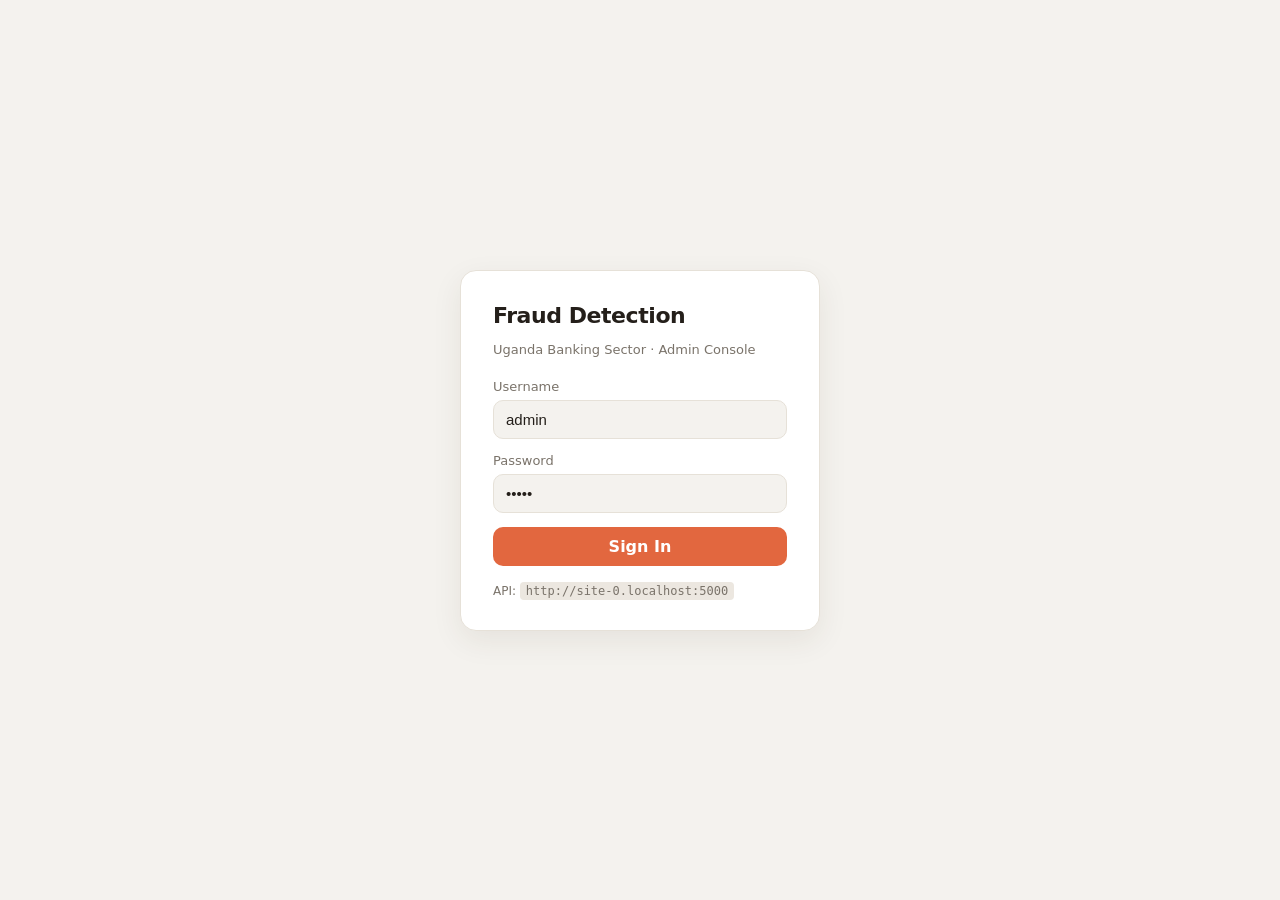
==== admin-dashboard/index.html @ caa239f2 "Merge pull request #11 from Luckymakanga/feature/dataset-upload Add CSV dataset upload and bulk frau" ====
<!DOCTYPE html>
<html lang="en">
<head>
<meta charset="UTF-8" />
<meta name="viewport" content="width=device-width, initial-scale=1.0" />
<title>Fraud Detection Admin</title>
<link rel="stylesheet" href="style.css" />
</head>
<body>

  <!-- Login screen -->
  <div class="login-screen" id="loginScreen">
    <form class="login-card" id="loginForm">
      <h1>Fraud Detection</h1>
      <p class="login-sub">Uganda Banking Sector &middot; Admin Console</p>
      <label>
        Username
        <input type="text" id="username" autocomplete="username" value="admin" required />
      </label>
      <label>
        Password
        <input type="password" id="password" autocomplete="current-password" value="admin" required />
      </label>
      <button type="submit" class="btn primary wide">Sign In</button>
      <p class="login-error" id="loginError" hidden></p>
      <p class="login-hint">API: <code id="apiUrlHint"></code></p>
    </form>
  </div>

  <!-- Dashboard -->
  <div class="dashboard" id="dashboard" hidden>
    <header class="topbar">
      <div class="brand">
        <h1>Fraud Detection</h1>
        <span class="brand-sub">Admin Console</span>
      </div>
      <div class="topbar-right">
        <span class="api-status" id="apiStatus"><span class="dot"></span> checking&hellip;</span>
        <button class="btn ghost" id="refreshBtn">Refresh</button>
        <button class="btn ghost" id="logoutBtn">Logout</button>
      </div>
    </header>

    <section class="stats-grid" id="statsGrid">
      <div class="stat-card">
        <span class="stat-label">Total Transactions</span>
        <span class="stat-value" id="statTotal">&ndash;</span>
      </div>
      <div class="stat-card alert">
        <span class="stat-label">Flagged as Fraud</span>
        <span class="stat-value" id="statFraudCount">&ndash;</span>
      </div>
      <div class="stat-card">
        <span class="stat-label">Fraud Rate</span>
        <span class="stat-value" id="statFraudRate">&ndash;</span>
      </div>
      <div class="stat-card">
        <span class="stat-label">Blocked</span>
        <span class="stat-value" id="statBlocked">&ndash;</span>
      </div>
      <div class="stat-card good">
        <span class="stat-label">Prevention Rate</span>
        <span class="stat-value" id="statPrevention">&ndash;</span>
      </div>
    </section>

    <section class="panel">
      <h2>Analyze a Transaction</h2>
      <p class="panel-hint">This model's predictive features are anonymized PCA components from the source dataset &mdash; there's nothing meaningful to type by hand. Instead, load a real transaction and see the model's live verdict on it.</p>
      <form class="analyze-form" id="analyzeForm">
        <select id="aCustomer" required>
          <option value="">Assign to customer&hellip;</option>
          <option>CUST001</option><option>CUST002</option><option>CUST003</option>
          <option>CUST004</option><option>CUST005</option><option>CUST006</option>
          <option>CUST007</option><option>CUST008</option><option>CUST009</option>
          <option>CUST010</option>
        </select>
        <button type="button" class="btn ghost" id="loadSampleBtn">Load Random Transaction</button>
        <button type="submit" class="btn primary" id="analyzeBtn" disabled>Analyze</button>
      </form>
      <div class="sample-preview" id="samplePreview" hidden></div>
      <div class="analyze-result" id="analyzeResult" hidden></div>
    </section>

    <section class="panel">
      <h2>Upload a Dataset</h2>
      <p class="panel-hint">Upload a CSV with the same columns as the training data (<code>Time, V1..V28, Amount</code>, optional <code>Class</code> for comparison) and every row gets scored by the trained model. Up to 500 rows per upload.</p>
      <form class="upload-form" id="uploadForm">
        <select id="uCustomer">
          <option value="ROTATE" selected>Rotate across all demo customers</option>
          <option>CUST001</option><option>CUST002</option><option>CUST003</option>
          <option>CUST004</option><option>CUST005</option><option>CUST006</option>
          <option>CUST007</option><option>CUST008</option><option>CUST009</option>
          <option>CUST010</option>
        </select>
        <input type="file" id="uFile" accept=".csv" required />
        <button type="submit" class="btn primary" id="uploadBtn">Upload &amp; Analyze</button>
      </form>
      <div class="upload-result" id="uploadResult" hidden></div>
      <div class="table-wrap" id="uploadTableWrap" hidden>
        <table class="tx-table">
          <thead>
            <tr>
              <th>Transaction</th>
              <th>Customer</th>
              <th>Amount</th>
              <th>Fraud Score</th>
              <th>Decision</th>
              <th>Actual</th>
            </tr>
          </thead>
          <tbody id="uploadTableBody"></tbody>
        </table>
      </div>
    </section>

    <section class="panel">
      <h2>Customer Risk Profile</h2>
      <form class="lookup-form" id="lookupForm">
        <select id="lCustomer" required>
          <option value="">Customer&hellip;</option>
          <option>CUST001</option><option>CUST002</option><option>CUST003</option>
          <option>CUST004</option><option>CUST005</option><option>CUST006</option>
          <option>CUST007</option><option>CUST008</option><option>CUST009</option>
          <option>CUST010</option>
        </select>
        <button type="submit" class="btn primary">Look Up</button>
      </form>
      <div class="profile-card" id="profileCard" hidden></div>
    </section>

    <section class="panel">
      <div class="panel-header">
        <h2>Recent Transactions</h2>
        <label class="auto-refresh">
          <input type="checkbox" id="autoRefresh" checked />
          Auto-refresh
        </label>
      </div>
      <div class="filter-pills" id="filterPills">
        <button type="button" class="pill active" data-decision="">All</button>
        <button type="button" class="pill decision-BLOCK" data-decision="BLOCK">Block</button>
        <button type="button" class="pill decision-REVIEW" data-decision="REVIEW">Review</button>
        <button type="button" class="pill decision-MONITOR" data-decision="MONITOR">Monitor</button>
        <button type="button" class="pill decision-ALLOW" data-decision="ALLOW">Allow</button>
      </div>
      <div class="table-wrap">
        <table class="tx-table">
          <thead>
            <tr>
              <th>Time</th>
              <th>Transaction</th>
              <th>Customer</th>
              <th>Time of Day</th>
              <th>Amount</th>
              <th>Fraud Score</th>
              <th>Decision</th>
            </tr>
          </thead>
          <tbody id="txTableBody">
            <tr><td colspan="7" class="table-empty">Loading&hellip;</td></tr>
          </tbody>
        </table>
      </div>
    </section>

    <section class="panel">
      <h2>Top Fraud Patterns</h2>
      <ul class="pattern-list" id="patternList">
        <li class="table-empty">Loading&hellip;</li>
      </ul>
    </section>
  </div>

  <div class="toast" id="toast"></div>

  <script src="script.js"></script>
</body>
</html>
---- admin-dashboard/style.css ----
:root {
  color-scheme: light dark;
  --bg: #f4f2ee;
  --card: #ffffff;
  --text: #241f1a;
  --text-dim: #7a736a;
  --accent: #e2673f;
  --accent-soft: #f7d9cc;
  --track: #ece7e0;
  --border: #e6e1d8;
  --green: #4c8c5c;
  --green-soft: #dcefdf;
  --red: #c0392b;
  --red-soft: #f6dcd8;
  --yellow: #a9760f;
  --yellow-soft: #f6ecd2;
  --blue: #3367a8;
  --blue-soft: #dbe6f3;
  --shadow: 0 10px 30px rgba(60, 45, 30, 0.08);
}

@media (prefers-color-scheme: dark) {
  :root {
    --bg: #17151a;
    --card: #221f26;
    --text: #f1ede6;
    --text-dim: #a49d93;
    --accent: #ff8259;
    --accent-soft: #4a2e26;
    --track: #322d34;
    --border: #322d34;
    --green: #7fce93;
    --green-soft: #243329;
    --red: #ff6b6b;
    --red-soft: #3a2426;
    --yellow: #f2c14e;
    --yellow-soft: #3a3324;
    --blue: #5b8fd1;
    --blue-soft: #202c3a;
    --shadow: 0 10px 30px rgba(0, 0, 0, 0.4);
  }
}

* { box-sizing: border-box; }

/* .login-screen / .dashboard set their own `display`, which otherwise
   beats the browser's native [hidden] rule at equal specificity */
[hidden] { display: none !important; }

body {
  margin: 0;
  min-height: 100vh;
  background: var(--bg);
  color: var(--text);
  font-family: "Segoe UI", system-ui, -apple-system, sans-serif;
}

code {
  font-family: "Cascadia Code", Consolas, monospace;
  background: var(--track);
  padding: 2px 6px;
  border-radius: 4px;
}

/* ---------- Login ---------- */

.login-screen {
  min-height: 100vh;
  display: flex;
  align-items: center;
  justify-content: center;
  padding: 24px;
}

.login-card {
  width: 100%;
  max-width: 360px;
  background: var(--card);
  border: 1px solid var(--border);
  border-radius: 16px;
  padding: 32px;
  box-shadow: var(--shadow);
  display: flex;
  flex-direction: column;
  gap: 14px;
}

.login-card h1 {
  margin: 0;
  font-size: 22px;
  letter-spacing: -0.02em;
}

.login-sub {
  margin: 0 0 8px;
  color: var(--text-dim);
  font-size: 13px;
}

.login-card label {
  display: flex;
  flex-direction: column;
  gap: 6px;
  font-size: 13px;
  color: var(--text-dim);
}

.login-card input {
  font-size: 15px;
  padding: 10px 12px;
  border-radius: 10px;
  border: 1px solid var(--border);
  background: var(--bg);
  color: var(--text);
}

.login-error {
  margin: 0;
  color: var(--red);
  font-size: 13px;
}

.login-hint {
  margin: 4px 0 0;
  color: var(--text-dim);
  font-size: 12px;
}

/* ---------- Buttons ---------- */

.btn {
  font: inherit;
  font-weight: 600;
  border: none;
  border-radius: 10px;
  padding: 10px 16px;
  cursor: pointer;
  transition: opacity 0.15s ease, transform 0.1s ease;
}
.btn:hover { opacity: 0.9; }
.btn:active { transform: scale(0.98); }

.btn.primary {
  background: var(--accent);
  color: #fff;
}

.btn.ghost {
  background: transparent;
  color: var(--text);
  border: 1px solid var(--border);
}

.btn.wide { width: 100%; }

/* ---------- Dashboard shell ---------- */

.dashboard {
  max-width: 1100px;
  margin: 0 auto;
  padding: 24px 20px 60px;
  display: flex;
  flex-direction: column;
  gap: 20px;
}

.topbar {
  display: flex;
  align-items: center;
  justify-content: space-between;
  flex-wrap: wrap;
  gap: 12px;
}

.brand h1 {
  margin: 0;
  font-size: 20px;
  letter-spacing: -0.02em;
}

.brand-sub {
  color: var(--text-dim);
  font-size: 12px;
}

.topbar-right {
  display: flex;
  align-items: center;
  gap: 10px;
}

.api-status {
  display: inline-flex;
  align-items: center;
  gap: 6px;
  font-size: 12px;
  color: var(--text-dim);
}

.api-status .dot {
  width: 8px;
  height: 8px;
  border-radius: 50%;
  background: var(--text-dim);
}

.api-status.online .dot { background: var(--green); }
.api-status.offline .dot { background: var(--red); }

/* ---------- Stats ---------- */

.stats-grid {
  display: grid;
  grid-template-columns: repeat(auto-fit, minmax(160px, 1fr));
  gap: 14px;
}

.stat-card {
  background: var(--card);
  border: 1px solid var(--border);
  border-radius: 14px;
  padding: 16px;
  display: flex;
  flex-direction: column;
  gap: 6px;
  box-shadow: var(--shadow);
}

.stat-label {
  font-size: 12px;
  color: var(--text-dim);
}

.stat-value {
  font-size: 26px;
  font-weight: 700;
  letter-spacing: -0.02em;
}

.stat-card.alert .stat-value { color: var(--red); }
.stat-card.good .stat-value { color: var(--green); }

/* ---------- Panels ---------- */

.panel {
  background: var(--card);
  border: 1px solid var(--border);
  border-radius: 16px;
  padding: 20px;
  box-shadow: var(--shadow);
}

.panel h2 {
  margin: 0 0 14px;
  font-size: 16px;
}

.panel-hint {
  margin: -8px 0 14px;
  color: var(--text-dim);
  font-size: 13px;
  line-height: 1.5;
}

.panel-header {
  display: flex;
  align-items: center;
  justify-content: space-between;
  margin-bottom: 14px;
}

.panel-header h2 { margin: 0; }

.auto-refresh {
  display: flex;
  align-items: center;
  gap: 6px;
  font-size: 13px;
  color: var(--text-dim);
}

/* ---------- Analyze form ---------- */

.analyze-form {
  display: flex;
  flex-wrap: wrap;
  gap: 10px;
}

.analyze-form input,
.analyze-form select {
  font: inherit;
  padding: 10px 12px;
  border-radius: 10px;
  border: 1px solid var(--border);
  background: var(--bg);
  color: var(--text);
  flex: 1 1 140px;
}

.sample-preview {
  margin-top: 14px;
  padding: 14px;
  border-radius: 12px;
  border: 1px dashed var(--border);
  font-size: 13px;
  color: var(--text-dim);
  line-height: 1.6;
}

.sample-preview code {
  color: var(--text);
}

.analyze-result {
  margin-top: 14px;
  padding: 14px;
  border-radius: 12px;
  border: 1px solid var(--border);
  font-size: 14px;
  line-height: 1.6;
}

.analyze-result.decision-BLOCK { background: var(--red-soft); border-color: var(--red); }
.analyze-result.decision-REVIEW { background: var(--yellow-soft); border-color: var(--yellow); }
.analyze-result.decision-MONITOR { background: var(--blue-soft); border-color: var(--blue); }
.analyze-result.decision-ALLOW { background: var(--green-soft); border-color: var(--green); }

/* ---------- Upload dataset ---------- */

.upload-form {
  display: flex;
  flex-wrap: wrap;
  align-items: center;
  gap: 10px;
}

.upload-form select {
  font: inherit;
  padding: 10px 12px;
  border-radius: 10px;
  border: 1px solid var(--border);
  background: var(--bg);
  color: var(--text);
  flex: 1 1 220px;
}

.upload-form input[type="file"] {
  font: inherit;
  font-size: 13px;
  color: var(--text-dim);
  flex: 1 1 220px;
}

.upload-result {
  margin-top: 14px;
  padding: 14px;
  border-radius: 12px;
  border: 1px solid var(--border);
  font-size: 14px;
  line-height: 1.6;
}

.upload-result.error { background: var(--red-soft); border-color: var(--red); }

#uploadTableWrap {
  margin-top: 14px;
}

/* ---------- Customer lookup ---------- */

.lookup-form {
  display: flex;
  flex-wrap: wrap;
  gap: 10px;
}

.lookup-form select {
  font: inherit;
  padding: 10px 12px;
  border-radius: 10px;
  border: 1px solid var(--border);
  background: var(--bg);
  color: var(--text);
  flex: 1 1 160px;
}

.profile-card {
  margin-top: 14px;
  padding: 16px;
  border-radius: 12px;
  border: 1px solid var(--border);
  background: var(--bg);
}

.profile-card.not-found {
  color: var(--text-dim);
  font-size: 14px;
}

.profile-head {
  display: flex;
  align-items: center;
  justify-content: space-between;
  flex-wrap: wrap;
  gap: 8px;
  margin-bottom: 14px;
}

.profile-head h3 {
  margin: 0;
  font-size: 17px;
}

.profile-head .profile-id {
  color: var(--text-dim);
  font-size: 13px;
}

.risk-badge {
  display: inline-block;
  padding: 3px 10px;
  border-radius: 999px;
  font-size: 12px;
  font-weight: 600;
}

.risk-badge.risk-LOW_RISK { background: var(--green-soft); color: var(--green); }
.risk-badge.risk-NORMAL { background: var(--blue-soft); color: var(--blue); }
.risk-badge.risk-HIGH_ACTIVITY { background: var(--yellow-soft); color: var(--yellow); }

.profile-grid {
  display: grid;
  grid-template-columns: repeat(auto-fit, minmax(140px, 1fr));
  gap: 12px;
  margin-bottom: 14px;
}

.profile-field {
  display: flex;
  flex-direction: column;
  gap: 2px;
}

.profile-field .field-label {
  font-size: 11px;
  color: var(--text-dim);
  text-transform: uppercase;
  letter-spacing: 0.04em;
}

.profile-field .field-value {
  font-size: 15px;
  font-weight: 600;
}

.profile-merchants {
  display: flex;
  flex-wrap: wrap;
  gap: 6px;
}

.merchant-chip {
  background: var(--track);
  color: var(--text-dim);
  padding: 3px 10px;
  border-radius: 999px;
  font-size: 12px;
}

/* ---------- Transaction filters ---------- */

.filter-pills {
  display: flex;
  flex-wrap: wrap;
  gap: 8px;
  margin-bottom: 14px;
}

.pill {
  font: inherit;
  font-size: 13px;
  font-weight: 600;
  padding: 6px 14px;
  border-radius: 999px;
  border: 1px solid var(--border);
  background: transparent;
  color: var(--text-dim);
  cursor: pointer;
  transition: opacity 0.15s ease;
}

.pill:hover { opacity: 0.8; }

.pill.active {
  border-color: transparent;
  color: var(--text);
  background: var(--track);
}

.pill.decision-BLOCK.active { background: var(--red-soft); color: var(--red); }
.pill.decision-REVIEW.active { background: var(--yellow-soft); color: var(--yellow); }
.pill.decision-MONITOR.active { background: var(--blue-soft); color: var(--blue); }
.pill.decision-ALLOW.active { background: var(--green-soft); color: var(--green); }

/* ---------- Transactions table ---------- */

.table-wrap {
  overflow-x: auto;
}

.customer-link {
  font: inherit;
  font-size: 13px;
  font-weight: 600;
  padding: 3px 10px;
  border-radius: 999px;
  border: 1px solid var(--border);
  background: var(--track);
  color: var(--text);
  cursor: pointer;
}

.customer-link:hover {
  border-color: var(--accent);
  color: var(--accent);
}

.tx-table {
  width: 100%;
  border-collapse: collapse;
  font-size: 13px;
  min-width: 720px;
}

.tx-table th {
  text-align: left;
  color: var(--text-dim);
  font-weight: 600;
  padding: 8px 10px;
  border-bottom: 1px solid var(--border);
  white-space: nowrap;
}

.tx-table td {
  padding: 10px;
  border-bottom: 1px solid var(--border);
  white-space: nowrap;
}

.tx-table tbody tr:hover {
  background: var(--track);
}

.table-empty {
  text-align: center;
  color: var(--text-dim);
  padding: 24px !important;
  white-space: normal !important;
}

.badge {
  display: inline-block;
  padding: 3px 10px;
  border-radius: 999px;
  font-size: 12px;
  font-weight: 600;
}

.badge.decision-BLOCK { background: var(--red-soft); color: var(--red); }
.badge.decision-REVIEW { background: var(--yellow-soft); color: var(--yellow); }
.badge.decision-MONITOR { background: var(--blue-soft); color: var(--blue); }
.badge.decision-ALLOW { background: var(--green-soft); color: var(--green); }

/* ---------- Fraud patterns ---------- */

.pattern-list {
  list-style: none;
  margin: 0;
  padding: 0;
  display: flex;
  flex-direction: column;
  gap: 8px;
}

.pattern-list li {
  display: flex;
  justify-content: space-between;
  padding: 10px 12px;
  background: var(--bg);
  border-radius: 10px;
  font-size: 13px;
}

.pattern-list .pattern-count {
  color: var(--text-dim);
}

/* ---------- Toast ---------- */

.toast {
  position: fixed;
  bottom: 24px;
  left: 50%;
  transform: translateX(-50%) translateY(20px);
  background: var(--text);
  color: var(--bg);
  padding: 10px 18px;
  border-radius: 999px;
  font-size: 13px;
  opacity: 0;
  pointer-events: none;
  transition: opacity 0.2s ease, transform 0.2s ease;
}

.toast.show {
  opacity: 1;
  transform: translateX(-50%) translateY(0);
}
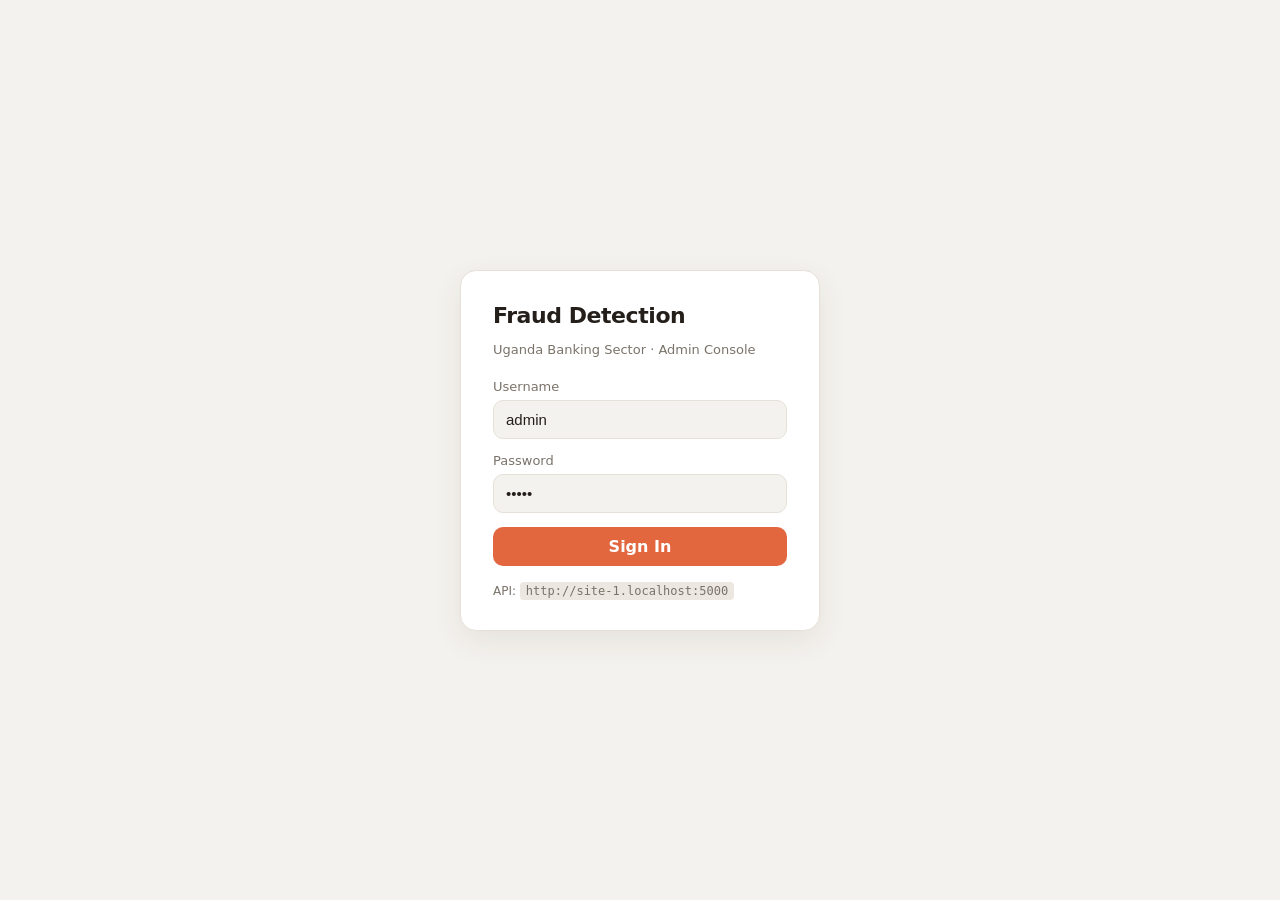
==== commit b3ce22d9: "Prepare for deployment to Render api_server.py's Flask dev server (debug=True, hardcoded SECRET_KEY)" ====
--- a/admin-dashboard/index.html
+++ b/admin-dashboard/index.html
@@ -174,6 +174,7 @@
 
   <div class="toast" id="toast"></div>
 
+  <script src="config.js"></script>
   <script src="script.js"></script>
 </body>
 </html>
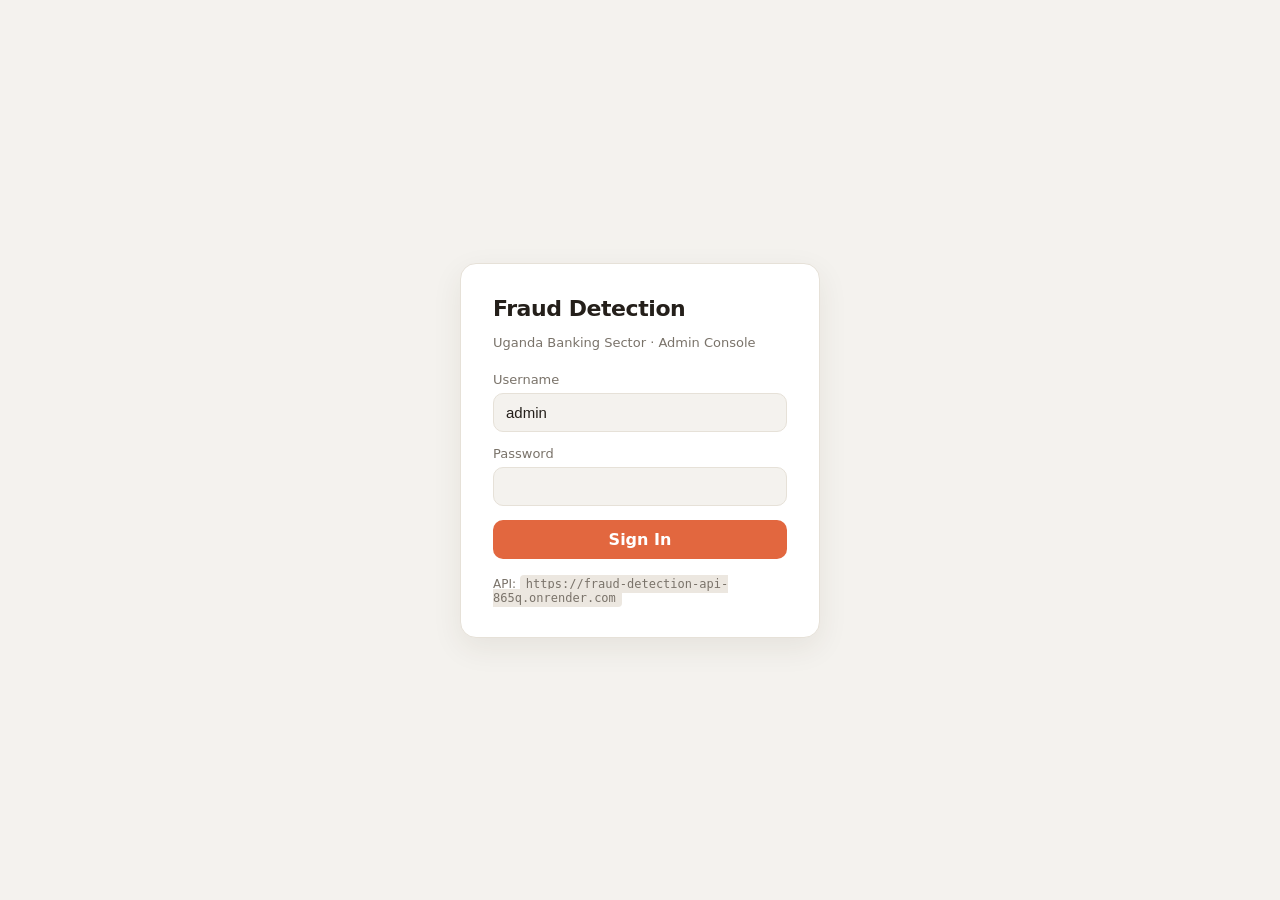
==== commit eda43c7a: "Merge pull request #25 from Luckymakanga/feature/results-page Add a research results page to the das" ====
--- a/admin-dashboard/index.html
+++ b/admin-dashboard/index.html
@@ -19,7 +19,7 @@
       </label>
       <label>
         Password
-        <input type="password" id="password" autocomplete="current-password" value="admin" required />
+        <input type="password" id="password" autocomplete="current-password" required />
       </label>
       <button type="submit" class="btn primary wide">Sign In</button>
       <p class="login-error" id="loginError" hidden></p>
@@ -36,6 +36,7 @@
       </div>
       <div class="topbar-right">
         <span class="api-status" id="apiStatus"><span class="dot"></span> checking&hellip;</span>
+        <a class="btn ghost nav-link" href="results.html">Research results</a>
         <button class="btn ghost" id="refreshBtn">Refresh</button>
         <button class="btn ghost" id="logoutBtn">Logout</button>
       </div>
--- a/admin-dashboard/style.css
+++ b/admin-dashboard/style.css
@@ -617,3 +617,136 @@
   opacity: 1;
   transform: translateX(-50%) translateY(0);
 }
+
+/* ---------- Research results page ---------- */
+
+.nav-link {
+  text-decoration: none;
+  display: inline-block;
+  color: var(--text);
+}
+
+.brand-sub { display: block; }
+
+.results-status {
+  margin: 0;
+  color: var(--text-dim);
+  font-size: 13px;
+}
+
+.metrics-grid {
+  display: grid;
+  grid-template-columns: repeat(auto-fit, minmax(150px, 1fr));
+  gap: 14px;
+}
+
+.stat-range {
+  font-size: 11px;
+  color: var(--text-dim);
+}
+
+.pill-row {
+  display: flex;
+  flex-wrap: wrap;
+  gap: 8px;
+}
+
+.panel-header {
+  flex-wrap: wrap;
+  gap: 10px;
+}
+
+.chart-wrap {
+  overflow-x: auto;
+  margin: 6px 0 4px;
+}
+
+.chart-svg {
+  display: block;
+  width: 100%;
+  min-width: 300px;
+  height: auto;
+}
+
+.legend {
+  display: flex;
+  flex-wrap: wrap;
+  align-items: center;
+  gap: 6px 18px;
+  margin: 6px 0 14px;
+  font-size: 12px;
+  color: var(--text-dim);
+}
+
+.legend-item {
+  display: inline-flex;
+  align-items: center;
+  gap: 6px;
+}
+
+.swatch {
+  display: inline-block;
+  width: 22px;
+  height: 0;
+  border-top: 3px solid var(--swatch);
+  border-radius: 2px;
+}
+
+.swatch.dashed { border-top-style: dashed; }
+
+.legend-note { flex-basis: 100%; }
+
+.results-table {
+  width: 100%;
+  border-collapse: collapse;
+  font-size: 13px;
+  min-width: 520px;
+}
+
+.results-table th {
+  text-align: left;
+  color: var(--text-dim);
+  font-weight: 600;
+  padding: 8px 10px;
+  border-bottom: 1px solid var(--border);
+  white-space: nowrap;
+}
+
+.results-table td {
+  padding: 10px;
+  border-bottom: 1px solid var(--border);
+  white-space: nowrap;
+}
+
+.results-table td:first-child { font-weight: 600; }
+.results-table tbody tr:hover { background: var(--track); }
+
+.sat-badge {
+  margin-left: 4px;
+  padding: 2px 8px;
+  border-radius: 999px;
+  font-size: 11px;
+  font-weight: 600;
+  color: var(--red);
+  background: var(--red-soft);
+}
+
+.table-note {
+  margin: 8px 0 0;
+  font-size: 12px;
+  color: var(--text-dim);
+}
+
+.subhead {
+  margin: 22px 0 10px;
+  font-size: 14px;
+}
+
+.note-list {
+  margin: 0;
+  padding-left: 20px;
+  font-size: 13px;
+  line-height: 1.6;
+}
+
+.note-list li + li { margin-top: 6px; }
